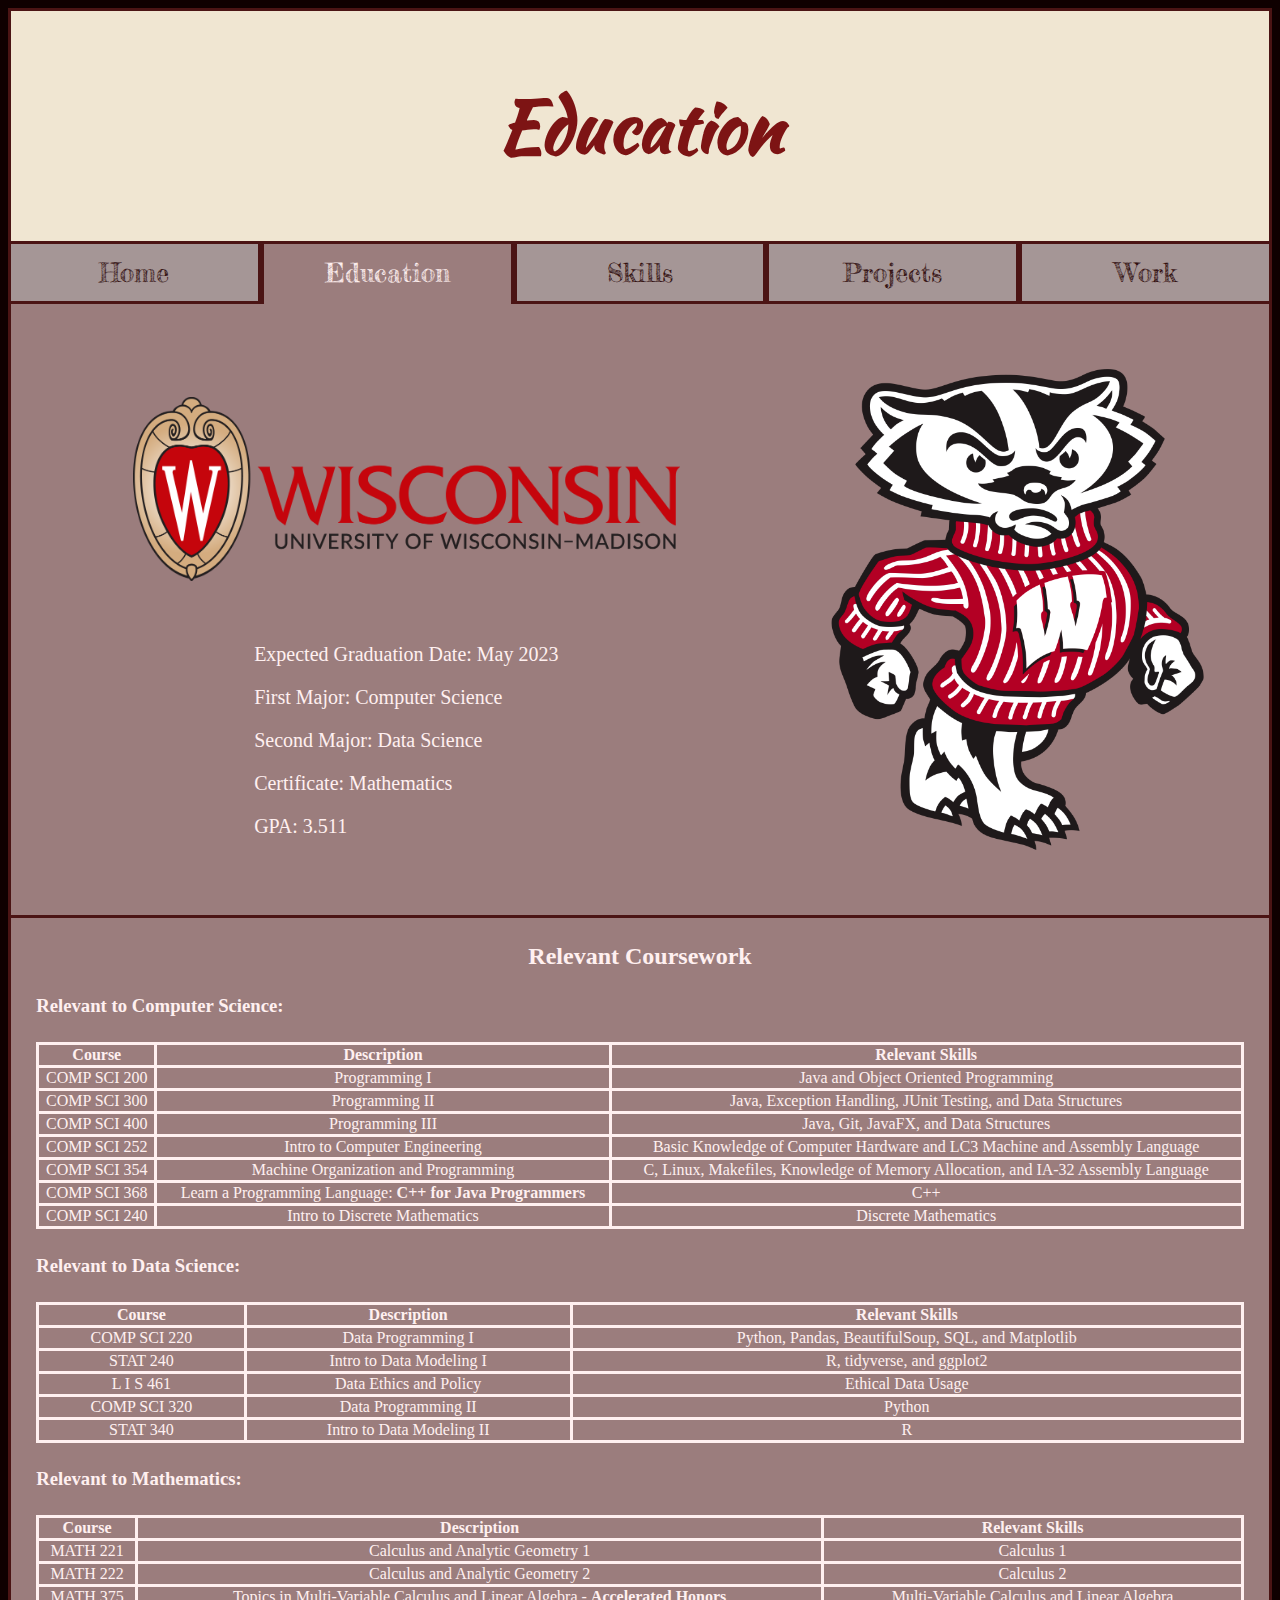
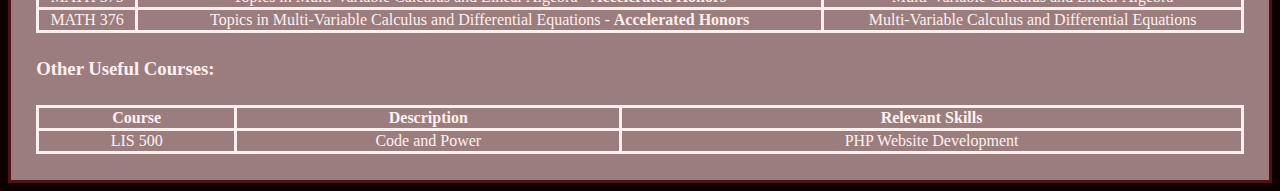
==== pages/education.html @ d20f6a16 "Created Portfolio Website" ====
<!DOCTYPE html>
<html lang="en">
    <head>
        <title>Education</title>
        <meta charset="UTF-8" >
        <meta name="description" content="Information about Kevin Joseph's Education">
        <link rel="icon" href="../resources/code-outline.svg">
        <link rel="stylesheet" href="../styles/styles.css">
        <link rel="stylesheet" href="../styles/education.css">
    </head>
    <body>
        <h1 id="title">Education</h1>
        <div id="tabs">
            <a href="index.html" class="tabButton">Home</a>
            <a href="education.html" class="tabButton" id="currentTab">Education</a>
            <a href="skills.html" class="tabButton">Skills</a>
            <a href="projects.html" class="tabButton">Projects</a>
            <a href="work.html" class="tabButton">Work</a>
        </div>
        <div id="centerDisplay">
            <div id="schoolInfo">
                <img src="../resources/UW-Madison Logo.png" alt="UW-Madison Mascot" height= "auto" width= "75%" id="uwMascot">
                <div id="schoolInfoText">
                    <p>Expected Graduation Date: May 2023</p>
                    <p>First Major: Computer Science</p>
                    <p>Second Major: Data Science</p>
                    <p>Certificate: Mathematics</p>
                    <p>GPA: 3.511</p>
                </div>
            </div>
            <img src="../resources/UW-Madison Mascot.png" alt="UW-Madison Mascot" height= "auto" width= "30%" id="uwMascot">
        </div>
        <div id="courseInfo">
            <h2 id="courseInfoTitle">Relevant Coursework</h2>
            <h3 class="typeOfCourse">Relevant to Computer Science:</h3>
            <table class="courseTable">
                <tr>
                    <th>Course</th>
                    <th>Description</th>
                    <th>Relevant Skills</th>
                </tr>
                <tr>
                    <td>COMP SCI 200</td>
                    <td>Programming I</td>
                    <td>Java and Object Oriented Programming</td>
                </tr>
                <tr>
                    <td>COMP SCI 300</td>
                    <td>Programming II</td>
                    <td>Java, Exception Handling, JUnit Testing, and Data Structures</td>
                </tr>
                <tr>
                    <td>COMP SCI 400</td>
                    <td>Programming III</td>
                    <td>Java, Git, JavaFX, and Data Structures</td>
                </tr>
                <tr>
                    <td>COMP SCI 252</td>
                    <td>Intro to Computer Engineering</td>
                    <td>Basic Knowledge of Computer Hardware and LC3 Machine and Assembly Language</td>
                </tr>
                <tr>
                    <td>COMP SCI 354</td>
                    <td>Machine Organization and Programming</td>
                    <td>C, Linux, Makefiles, Knowledge of Memory Allocation, and IA-32 Assembly Language</td>
                </tr>
                <tr>
                    <td>COMP SCI 368</td>
                    <td>Learn a Programming Language: <b>C++ for Java Programmers</b></td>
                    <td>C++</td>
                </tr>
                <tr>
                    <td>COMP SCI 240</td>
                    <td>Intro to Discrete Mathematics</td>
                    <td>Discrete Mathematics</td>
                </tr>
            </table>
            <h3 class="typeOfCourse">Relevant to Data Science:</h3>
            <table class="courseTable">
                <tr>
                    <th>Course</th>
                    <th>Description</th>
                    <th>Relevant Skills</th>
                </tr>
                <tr>
                    <td>COMP SCI 220</td>
                    <td>Data Programming I</td>
                    <td>Python, Pandas, BeautifulSoup, SQL, and Matplotlib</td>
                </tr>
                <tr>
                    <td>STAT 240</td>
                    <td>Intro to Data Modeling I</td>
                    <td>R, tidyverse, and ggplot2</td>
                </tr>
                <tr>
                    <td>L I S 461</td>
                    <td>Data Ethics and Policy</td>
                    <td>Ethical Data Usage</td>
                </tr>
                <tr>
                    <td>COMP SCI 320</td>
                    <td>Data Programming II</td>
                    <td>Python</td>
                </tr>
                <tr>
                    <td>STAT 340</td>
                    <td>Intro to Data Modeling II</td>
                    <td>R</td>
                </tr>
            </table>
            <h3 class="typeOfCourse">Relevant to Mathematics:</h3>
            <table class="courseTable">
                <tr>
                    <th>Course</th>
                    <th>Description</th>
                    <th>Relevant Skills</th>
                </tr>
                <tr>
                    <td>MATH 221</td>
                    <td>Calculus and Analytic Geometry 1</td>
                    <td>Calculus 1</td>
                </tr>
                <tr>
                    <td>MATH 222</td>
                    <td>Calculus and Analytic Geometry 2</td>
                    <td>Calculus 2</td>
                </tr>
                <tr>
                    <td>MATH 375</td>
                    <td>Topics in Multi-Variable Calculus and Linear Algebra - <b>Accelerated Honors</b></td>
                    <td>Multi-Variable Calculus and Linear Algebra</td>
                </tr>
                <tr>
                    <td>MATH 376</td>
                    <td>Topics in Multi-Variable Calculus and Differential Equations - <b>Accelerated Honors</b></td>
                    <td>Multi-Variable Calculus and Differential Equations</td>
                </tr>
            </table>
            <h3 class="typeOfCourse">Other Useful Courses:</h3>
            <table class="courseTable">
                <tr>
                    <th>Course</th>
                    <th>Description</th>
                    <th>Relevant Skills</th>
                </tr>
                <tr>
                    <td>LIS 500</td>
                    <td>Code and Power</td>
                    <td>PHP Website Development</td>
                </tr>
            </table>
        </div>
    </body>
</html>
---- styles/styles.css ----
@import url('https://fonts.googleapis.com/css2?family=Kaushan+Script&display=swap');
@import url('https://fonts.googleapis.com/css2?family=Fredericka+the+Great&display=swap');
@import url('https://fonts.googleapis.com/css2?family=Cormorant+Garamond&display=swap');

body button{
    font-family: 'Cormorant Garamond', serif;
}

#title {
    display: block;
    border: solid;
    text-align: center;
    margin: 0%;
    padding: 5%;
    border-bottom: none;
    font-family: 'Kaushan Script', cursive;
    font-size: 450%;
}

#tabs {
    display: flex;
}

.tabButton {
    display: block;
    border: solid;
    width: 20%;
    text-align: center;
    font-size: 160%;
    text-decoration: none;
    font-family: 'Fredericka the Great', cursive;
    padding-top: 1%;
    padding-bottom: 1%;
}

#currentTab {
    border-bottom: none;
}
---- styles/education.css ----
body {
    background-color: rgb(15, 0, 0);
    --border-color: rgb(75, 20, 20);
    --main-background-color: rgb(155, 125, 125);
    --main-text-color: rgb(255,240,240);
}

#title {
    border-color: var(--border-color);
    color: rgb(125, 20, 20);
    background-color: rgb(240, 230, 210);
}

#tabs {
    background-color: rgb(165, 150, 150);
}

.tabButton:hover {
    background-color: rgb(150, 135, 135);
    color: rgb(125, 20, 20);
}

.tabButton {
    border-color: var(--border-color);
    color: rgb(50, 15, 15);
}

#currentTab {
    background-color: var(--main-background-color);
    color: var(--main-text-color);
}

#centerDisplay {
    display: flex;
    border-left: solid;
    border-right: solid;
    border-color: var(--border-color);
    background-color: var(--main-background-color);
}

#schoolInfo {
    display: block;
    height: auto;
    width: 58%;
    margin: auto;
    overflow-wrap: break-word;
    text-indent: 10%;
    color: var(--main-text-color);
    font-size: 125%;
}

#schoolInfoText {
    margin-left: 24%;
}

#uwMascot {
    margin: 5%;
    object-fit: contain;
}

#courseInfo {
    border: solid;
    border-color: var(--border-color);
    background-color: var(--main-background-color);
    color: var(--main-text-color);
}

#courseInfoTitle {
    margin: 2%;
    text-align: center;
}

.typeOfCourse {
    margin: 2%;
}

table, th, td {
    border: solid;
    border-collapse: collapse;
}

.courseTable {
    width: 96%;
    margin: 2%;
    text-align: center;
}
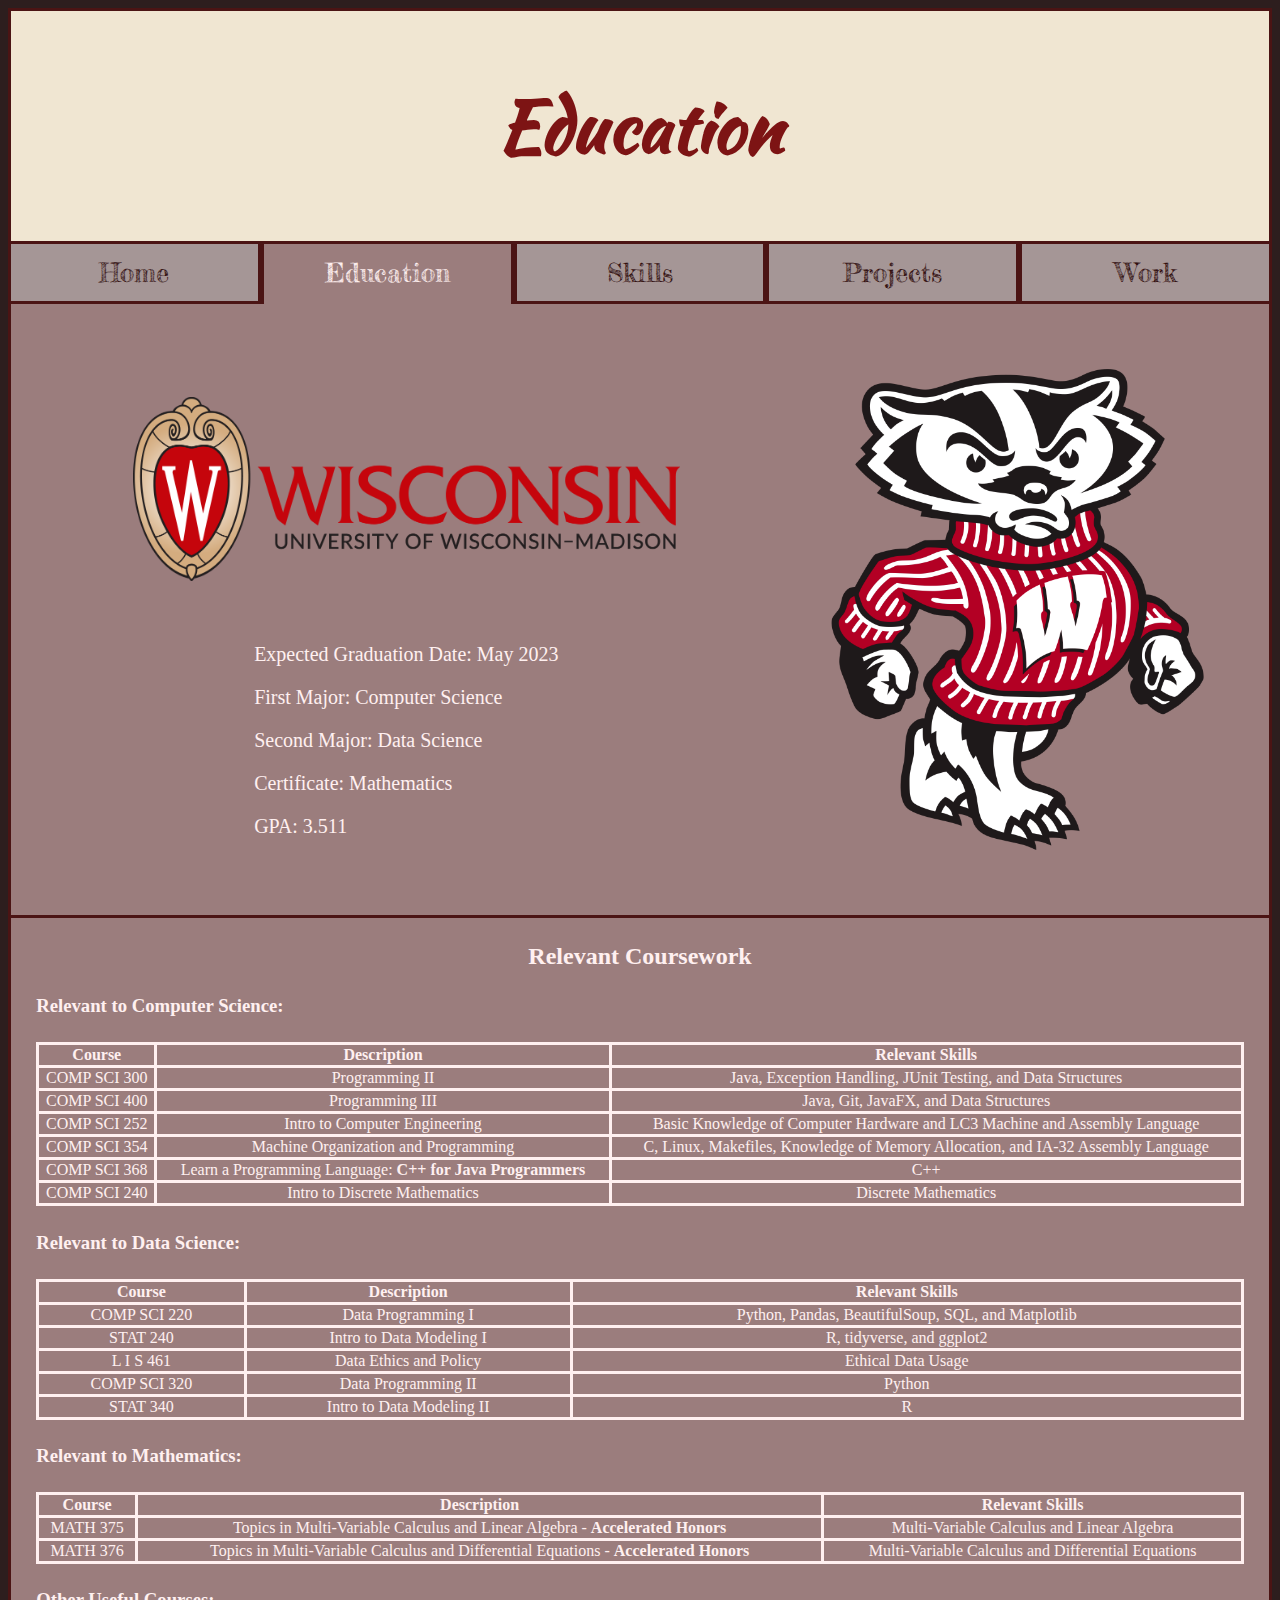
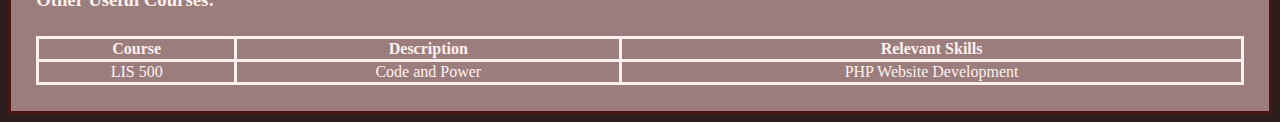
==== commit bb0ec7de: "Removed AP Courses from Education Page" ====
--- a/pages/education.html
+++ b/pages/education.html
@@ -38,11 +38,6 @@
                     <th>Course</th>
                     <th>Description</th>
                     <th>Relevant Skills</th>
-                </tr>
-                <tr>
-                    <td>COMP SCI 200</td>
-                    <td>Programming I</td>
-                    <td>Java and Object Oriented Programming</td>
                 </tr>
                 <tr>
                     <td>COMP SCI 300</td>
@@ -116,16 +111,6 @@
                     <th>Relevant Skills</th>
                 </tr>
                 <tr>
-                    <td>MATH 221</td>
-                    <td>Calculus and Analytic Geometry 1</td>
-                    <td>Calculus 1</td>
-                </tr>
-                <tr>
-                    <td>MATH 222</td>
-                    <td>Calculus and Analytic Geometry 2</td>
-                    <td>Calculus 2</td>
-                </tr>
-                <tr>
                     <td>MATH 375</td>
                     <td>Topics in Multi-Variable Calculus and Linear Algebra - <b>Accelerated Honors</b></td>
                     <td>Multi-Variable Calculus and Linear Algebra</td>
--- a/styles/education.css
+++ b/styles/education.css
@@ -1,5 +1,5 @@
 body {
-    background-color: rgb(15, 0, 0);
+    background-color: rgb(45, 30, 30);
     --border-color: rgb(75, 20, 20);
     --main-background-color: rgb(155, 125, 125);
     --main-text-color: rgb(255,240,240);
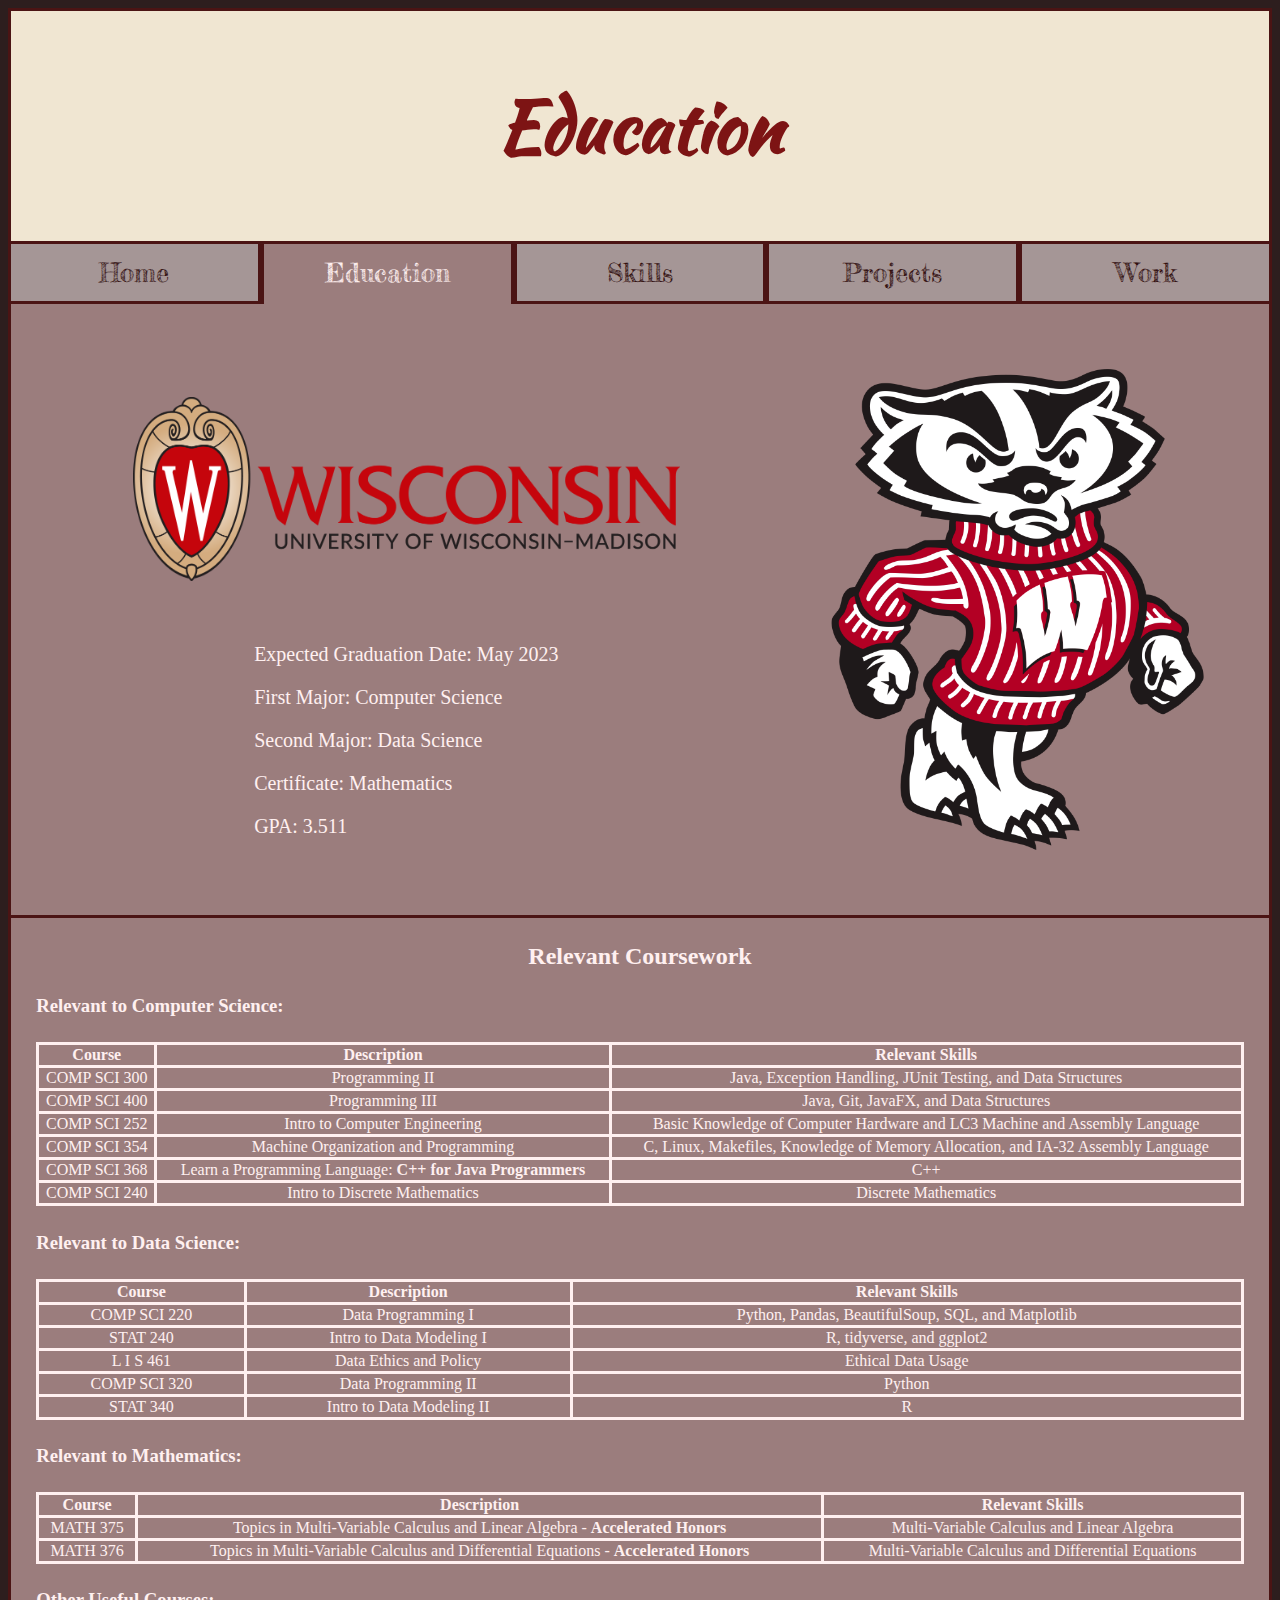
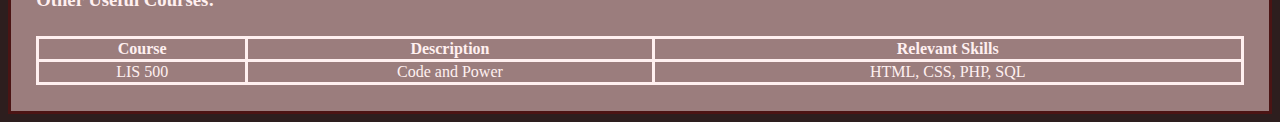
==== commit d3d33ba8: "Updated Course Details" ====
--- a/pages/education.html
+++ b/pages/education.html
@@ -131,7 +131,7 @@
                 <tr>
                     <td>LIS 500</td>
                     <td>Code and Power</td>
-                    <td>PHP Website Development</td>
+                    <td>HTML, CSS, PHP, SQL</td>
                 </tr>
             </table>
         </div>
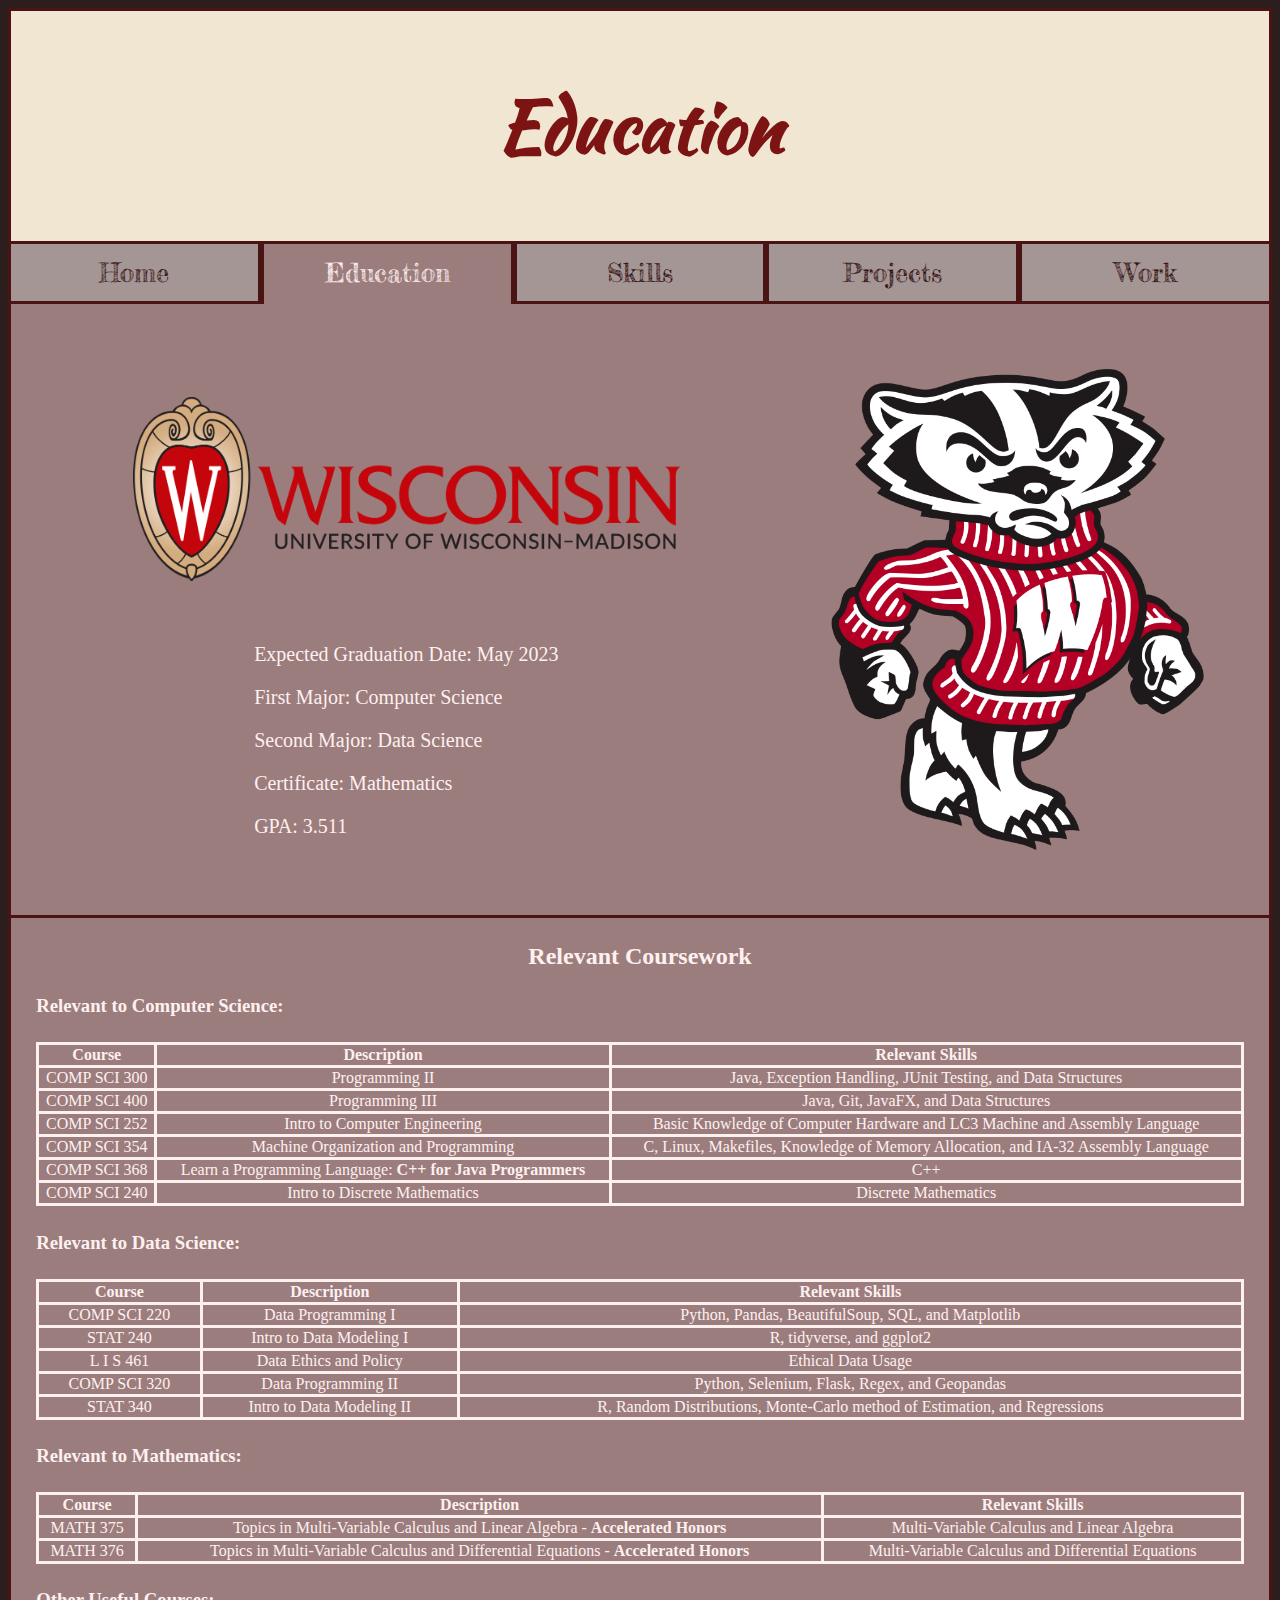
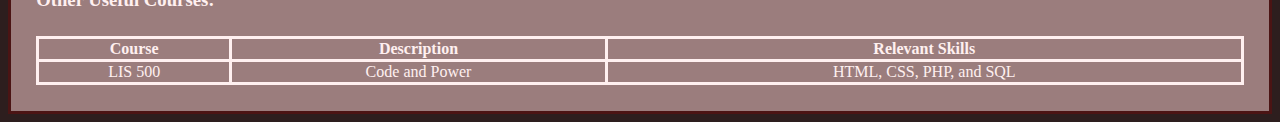
==== commit 1d4c26c7: "Updated Homepage Description" ====
--- a/pages/education.html
+++ b/pages/education.html
@@ -95,12 +95,12 @@
                 <tr>
                     <td>COMP SCI 320</td>
                     <td>Data Programming II</td>
-                    <td>Python</td>
+                    <td>Python, Selenium, Flask, Regex, and Geopandas</td>
                 </tr>
                 <tr>
                     <td>STAT 340</td>
                     <td>Intro to Data Modeling II</td>
-                    <td>R</td>
+                    <td>R, Random Distributions, Monte-Carlo method of Estimation, and Regressions</td>
                 </tr>
             </table>
             <h3 class="typeOfCourse">Relevant to Mathematics:</h3>
@@ -131,7 +131,7 @@
                 <tr>
                     <td>LIS 500</td>
                     <td>Code and Power</td>
-                    <td>HTML, CSS, PHP, SQL</td>
+                    <td>HTML, CSS, PHP, and SQL</td>
                 </tr>
             </table>
         </div>
